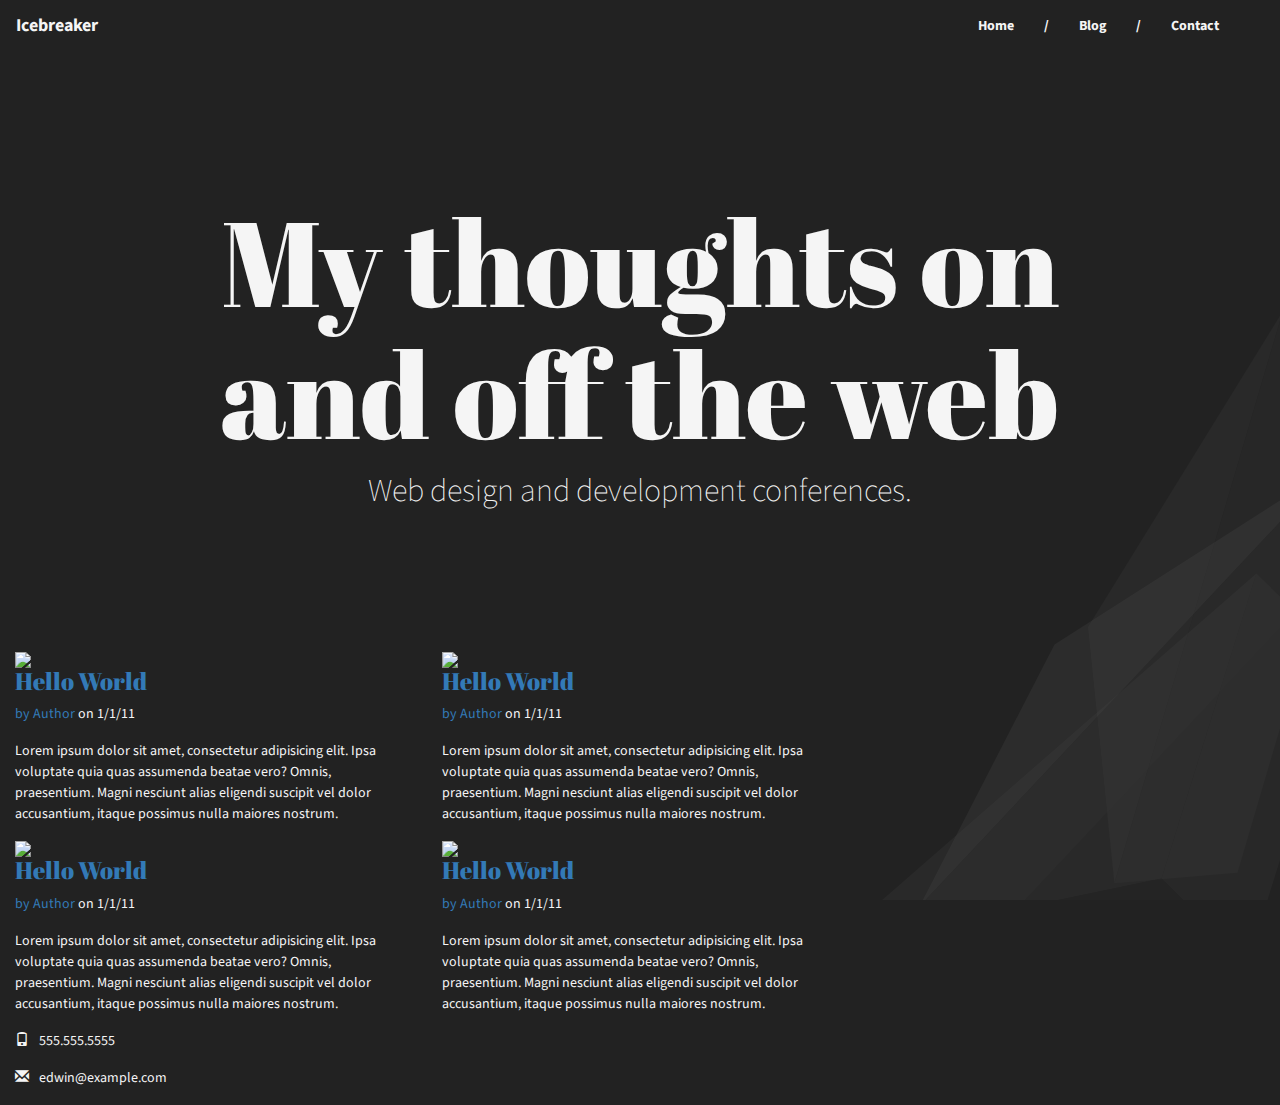
==== blog.html @ 9f0150ef "Duplicate index.html file and rename blog.html. Remove portfolio section content and add markup for " ====
<!doctype html>
<html class="no-js" lang="">
    <head>
        <meta charset="utf-8">
        <meta http-equiv="x-ua-compatible" content="ie=edge">
        <title>Bootstrap Portfolio Build | Home</title>
        <meta name="description" content="">
        <meta name="viewport" content="width=device-width, initial-scale=1">

        <link rel="apple-touch-icon" href="apple-touch-icon.png">
        <!-- Place favicon.ico in the root directory -->

        <link rel="stylesheet" href="bower_components/bootstrap/dist/css/bootstrap.min.css">
        <link rel="stylesheet" href="css/style.css">
        <script src="js/vendor/modernizr-2.8.3.min.js"></script>
    </head>
    <body>
        <!--[if lt IE 8]>
            <p class="browserupgrade">You are using an <strong>outdated</strong> browser. Please <a href="http://browsehappy.com/">upgrade your browser</a> to improve your experience.</p>
        <![endif]-->

        <!-- Add your site or application content here -->
        <nav class="navbar">
          <div class="container-fluid">
            <!-- Brand and toggle get grouped for better mobile display -->
            <div class="navbar-header">
              <button type="button" class="navbar-toggle collapsed" data-toggle="collapse" data-target="#bs-example-navbar-collapse-1">
                <span class="sr-only">Toggle navigation</span>
                <span class="icon-bar"></span>
                <span class="icon-bar"></span>
                <span class="icon-bar"></span>
              </button>
              <a class="navbar-brand" href="index.html">
                Icebreaker
              </a>
            </div>

            <!-- Collect the nav links, forms, and other content for toggling -->
            <div class="collapse navbar-collapse" id="bs-example-navbar-collapse-1">
              
              <ul class="nav navbar-nav navbar-right">
                <li><a href="index.html">Home</a></li>                
                <li><a href="blog.html">Blog</a></li>                
                <li><a href="contact.html">Contact</a></li>                
              </ul>
            </div><!-- /.navbar-collapse -->
          </div><!-- /.container-fluid -->
        </nav>

        <div class="container-fluid text-center">
            <div class="jumbotron">
                <div class="row">
                    <div class="col-md-10 col-md-offset-1">
                        <h1>My thoughts on and off the web</h1>
                        <p class="lead">
                            Web design and development conferences.
                        </p>
                    </div>
                </div>
            </div>
        </div>

        <div class="container-fluid">
            <div class="row">
                <div class="col-md-8 posts">
                    
                    <div class="row">
                        <div class="col-md-6 post">
                            <a href="#">
                                <img src="http://placekitten.com/700/300" class="img-responsive">
                            </a>
                            <article class="post-excerpt">
                                <header>
                                    <a href="#">
                                        <h3>Hello World</h3>
                                        <p class="post-meta">
                                            by <a href="#">Author</a> on <span>1/1/11</span>
                                        </p>
                                    </a>
                                </header>
                                <p>
                                    Lorem ipsum dolor sit amet, consectetur adipisicing elit. Ipsa voluptate quia quas assumenda beatae vero? Omnis, praesentium. Magni nesciunt alias eligendi suscipit vel dolor accusantium, itaque possimus nulla maiores nostrum.
                                </p>
                            </article>
                        </div>
                        <div class="col-md-6 post">
                            <a href="#">
                                <img src="http://placekitten.com/700/300" class="img-responsive">
                            </a>
                            <article class="post-excerpt">
                                <header>
                                    <a href="#">
                                        <h3>Hello World</h3>
                                        <p class="post-meta">
                                            by <a href="#">Author</a> on <span>1/1/11</span>
                                        </p>
                                    </a>
                                </header>
                                <p>
                                    Lorem ipsum dolor sit amet, consectetur adipisicing elit. Ipsa voluptate quia quas assumenda beatae vero? Omnis, praesentium. Magni nesciunt alias eligendi suscipit vel dolor accusantium, itaque possimus nulla maiores nostrum.
                                </p>
                            </article>
                        </div>
                        <div class="col-md-6 post">
                            <a href="#">
                                <img src="http://placekitten.com/700/300" class="img-responsive">
                            </a>
                            <article class="post-excerpt">
                                <header>
                                    <a href="#">
                                        <h3>Hello World</h3>
                                        <p class="post-meta">
                                            by <a href="#">Author</a> on <span>1/1/11</span>
                                        </p>
                                    </a>
                                </header>
                                <p>
                                    Lorem ipsum dolor sit amet, consectetur adipisicing elit. Ipsa voluptate quia quas assumenda beatae vero? Omnis, praesentium. Magni nesciunt alias eligendi suscipit vel dolor accusantium, itaque possimus nulla maiores nostrum.
                                </p>
                            </article>
                        </div>
                        <div class="col-md-6 post">
                            <a href="#">
                                <img src="http://placekitten.com/700/300" class="img-responsive">
                            </a>
                            <article class="post-excerpt">
                                <header>
                                    <a href="#">
                                        <h3>Hello World</h3>
                                        <p class="post-meta">
                                            by <a href="#">Author</a> on <span>1/1/11</span>
                                        </p>
                                    </a>
                                </header>
                                <p>
                                    Lorem ipsum dolor sit amet, consectetur adipisicing elit. Ipsa voluptate quia quas assumenda beatae vero? Omnis, praesentium. Magni nesciunt alias eligendi suscipit vel dolor accusantium, itaque possimus nulla maiores nostrum.
                                </p>
                            </article>
                        </div>
                    </div>

                </div>
            </div>
        </div>

        <div class="container-fluid site-footer">
            <div class="row">
                <div class="col-md-12">
                    <p>
                        <span class="glyphicon glyphicon-phone" aria-hidden="true"></span> 555.555.5555
                    </p>
                    <p>
                        <span class="glyphicon glyphicon-envelope" aria-hidden="true"></span> edwin@example.com
                    </p>
                </div>
            </div>
        </div>
        
        <script src="https://code.jquery.com/jquery-1.12.0.min.js"></script>
        <script>window.jQuery || document.write('<script src="js/vendor/jquery-1.12.0.min.js"><\/script>')</script>
        <script src="bower_components/bootstrap/dist/js/bootstrap.min.js"></script>
        <script src="bower_components/isotope/dist/isotope.pkgd.min.js"></script>
        <script src="js/plugins.js"></script>
        <script src="js/main.js"></script>

        <!-- Google Analytics: change UA-XXXXX-X to be your site's ID. -->
        <script>
            (function(b,o,i,l,e,r){b.GoogleAnalyticsObject=l;b[l]||(b[l]=
            function(){(b[l].q=b[l].q||[]).push(arguments)});b[l].l=+new Date;
            e=o.createElement(i);r=o.getElementsByTagName(i)[0];
            e.src='https://www.google-analytics.com/analytics.js';
            r.parentNode.insertBefore(e,r)}(window,document,'script','ga'));
            ga('create','UA-XXXXX-X','auto');ga('send','pageview');
        </script>
    </body>
</html>
---- css/style.css ----
@import 'main.css';
@import url('https://fonts.googleapis.com/css?family=Abril+Fatface|Source+Sans+Pro:300,400,700');
  
html { 
  background: #222 url(../img/abstract-bg.svg) bottom right no-repeat;
  height: 100%;
  background-attachment: fixed;
  overflow-y: scroll;
}

body { 
  background: none;
  line-height: 1.5;
  color: #f5f5f5;
  font-family: 'Source Sans Pro', sans-serif;
}

h1, h2, h3, h4, h5, h6 {
  font-family: 'Abril Fatface', cursive;
  margin-top: 0;
}

p {
  margin-bottom: 1rem;
}

.navbar-brand, .navbar-nav>li>a {
  color: #f5f5f5;
  font-weight: bold;
}

.navbar-brand:hover, .navbar-nav>li>a:hover {
  color: #f5f5f5;
  font-weight: bold;
  background: none;
}

.navbar-nav>li>a:after {
  content: '/';
  margin-left: 30px;  
}

.navbar-nav > li:last-child > a:after {
  content: '';
}

.navbar-toggle {
  background: #111;
}

.navbar-toggle .icon-bar {
  color: #f5f5f5;
}

@media (max-width: 768px) {
  .navbar-nav>li>a:after {
    content: '';
  }
  
  .navbar-nav>li>a {
    background: #111;
    border-radius: 4px;
    margin-bottom: 3px;
  }
}

.container .jumbotron, .container-fluid .jumbotron {
  padding-left: 0;
  padding-right: 0;
}

.jumbotron {
  background: none;
  margin-top: 75px;
  margin-bottom: 75px;
}

.jumbotron h1 {
  font-size: 120px;
}

.jumbotron .lead {
  font-size: 32px;
}

@media (max-width: 992px) {
  .jumbotron h1 {
    font-size: 72px;
  }
}

@media (max-width: 768px) {
  .jumbotron h1 {
    font-size: 40px;
  }
  .jumbotron .lead {
    font-size: 20px;
  }
}

.portfolio-title {
  padding: 10px 15px 10px 0;
  font-weight: bold;
}

.nav-pills>li.active>a, .nav-pills>li.active>a:hover, .nav-pills>li.active>a:focus {
  background: #111;
  color: #f5f5f5;
}

.nav-pills a { 
  color: #f5f5f5;
  margin-bottom: 1rem;
}

.nav>li>a:hover, .nav>li>a:focus {
  background: none;
}

.portfolio-item {
  margin-bottom: 1rem;
}

.portfolio-item img {
  -webkit-filter: grayscale(100%);
  filter: grayscale(100%);
  border-radius: 4px;
}

.portfolio-item:hover img {
  -webkit-filter: grayscale(50%);
  filter: grayscale(50%);  
}

.filterable-portfolio {
  margin-bottom: 3rem;
}

.site-footer span {
  margin-right: .5em;
}

.site-footer {
  margin-bottom: 3rem;
}
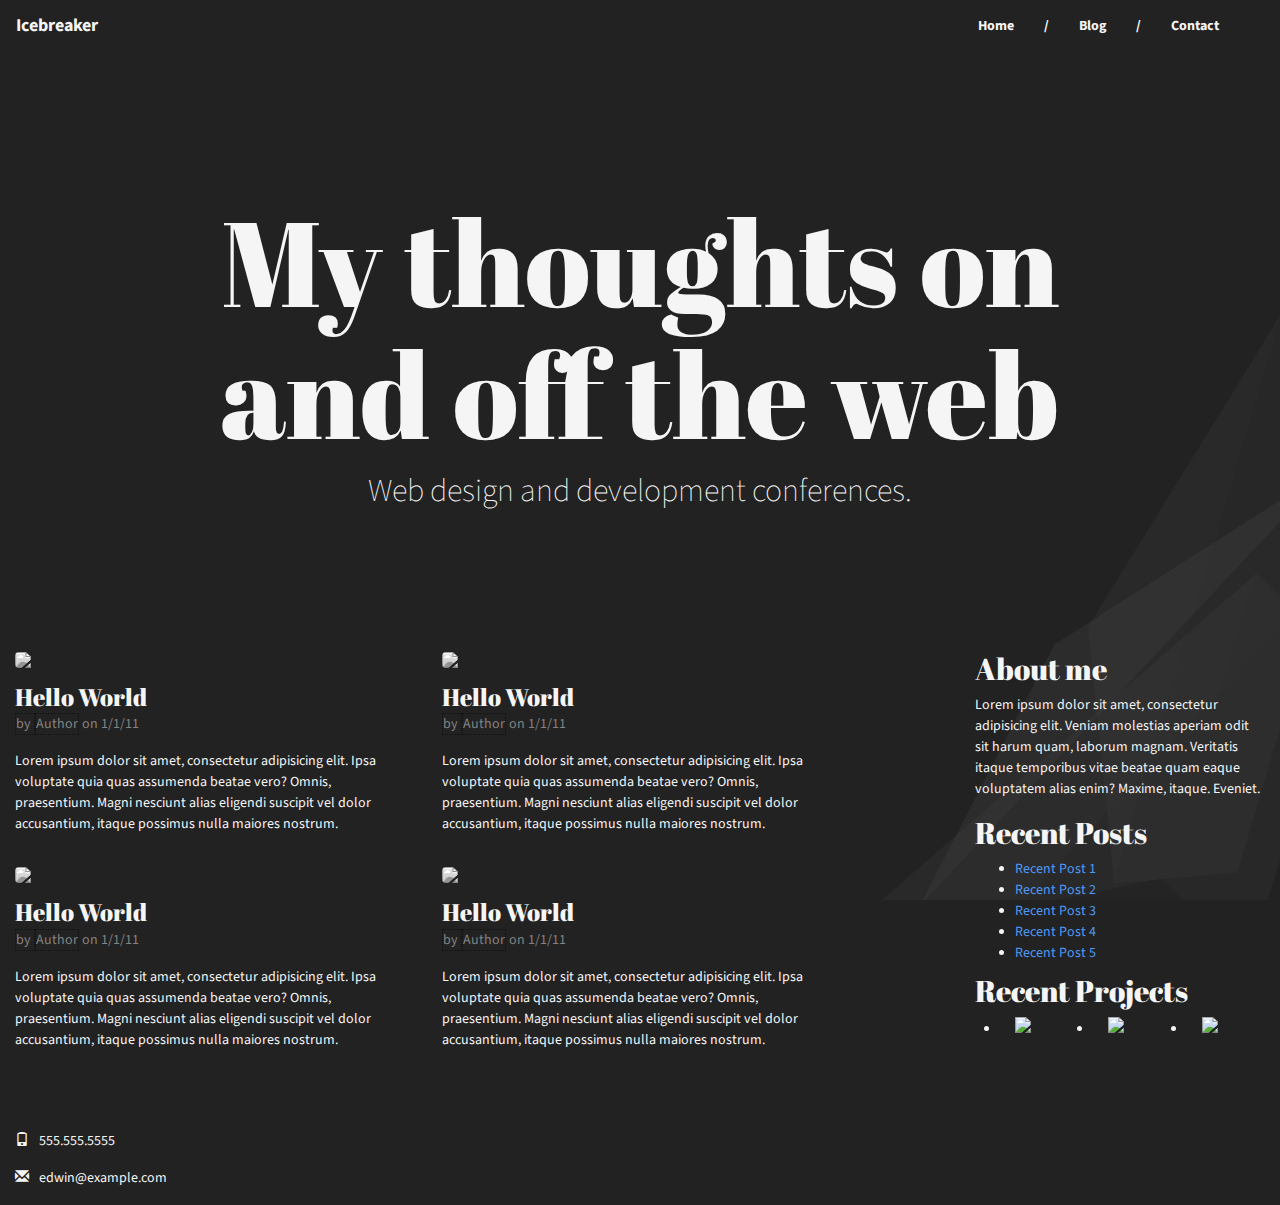
==== commit 72801c0e: "Add sidebar for the blog" ====
--- a/blog.html
+++ b/blog.html
@@ -62,7 +62,47 @@
 
         <div class="container-fluid">
             <div class="row">
-                <div class="col-md-8 posts">
+
+                <aside class="sidebar col-md-3 col-md-offset-1 col-md-push-8">
+                    <div class="widget">
+                        <h2>About me</h2>
+                        <p>
+                            Lorem ipsum dolor sit amet, consectetur adipisicing elit. Veniam molestias aperiam odit sit harum quam, laborum magnam. Veritatis itaque temporibus vitae beatae quam eaque voluptatem alias enim? Maxime, itaque. Eveniet.
+                        </p>
+                    </div>
+                    <div class="widget">
+                        <h2>Recent Posts</h2>
+                        <ul>
+                            <li><a href="#">Recent Post 1</a></li>
+                            <li><a href="#">Recent Post 2</a></li>
+                            <li><a href="#">Recent Post 3</a></li>
+                            <li><a href="#">Recent Post 4</a></li>
+                            <li><a href="#">Recent Post 5</a></li>
+                        </ul>
+                    </div>
+                    <div class="widget recent-projects">
+                        <h2>Recent Projects</h2>
+                        <ul class="row">
+                            <li class="col-md-4">
+                                <a href="#">
+                                    <img src="http://placekitten.com/600/280" class="img-responsive">
+                                </a>
+                            </li>
+                            <li class="col-md-4">
+                                <a href="#">
+                                    <img src="http://placekitten.com/600/280" class="img-responsive">
+                                </a>
+                            </li>
+                            <li class="col-md-4">
+                                <a href="#">
+                                    <img src="http://placekitten.com/600/280" class="img-responsive">
+                                </a>
+                            </li>
+                        </ul>
+                    </div>
+                </aside>
+
+                <div class="col-md-8 posts col-md-pull-4">
                     
                     <div class="row">
                         <div class="col-md-6 post">
--- a/css/style.css
+++ b/css/style.css
@@ -142,4 +142,53 @@
 
 .site-footer {
   margin-bottom: 3rem;
+}
+
+.posts {
+  margin-bottom: 3rem;
+}
+
+.post {
+  margin-bottom: 1rem;
+}
+
+.post img {
+  border-radius: 4px;
+  -webkit-filter: grayscale(100%);
+  filter: grayscale(100%);
+  margin-bottom: 1rem;
+}
+
+.post:hover img {
+  -webkit-filter: grayscale(50%);
+  filter: grayscale(50%);  
+}
+
+.post-excerpt header h3 {
+  margin-bottom: .25rem;
+}
+
+a {
+  color: #4e9af3;
+}
+
+.post-excerpt header a {
+  color: #f5f5f5;
+}
+
+.post-excerpt header a:hover {
+  text-decoration: none;
+}
+
+.post-excerpt .post-meta, .post-excerpt .post-meta a {
+  color: #838383;
+}
+
+.post-excerpt .post-meta a {
+  border: 1px dotted #111;
+}
+
+.post-excerpt .post-meta a:hover {
+  color: #f5f5f5;
+  border: 0;
 }